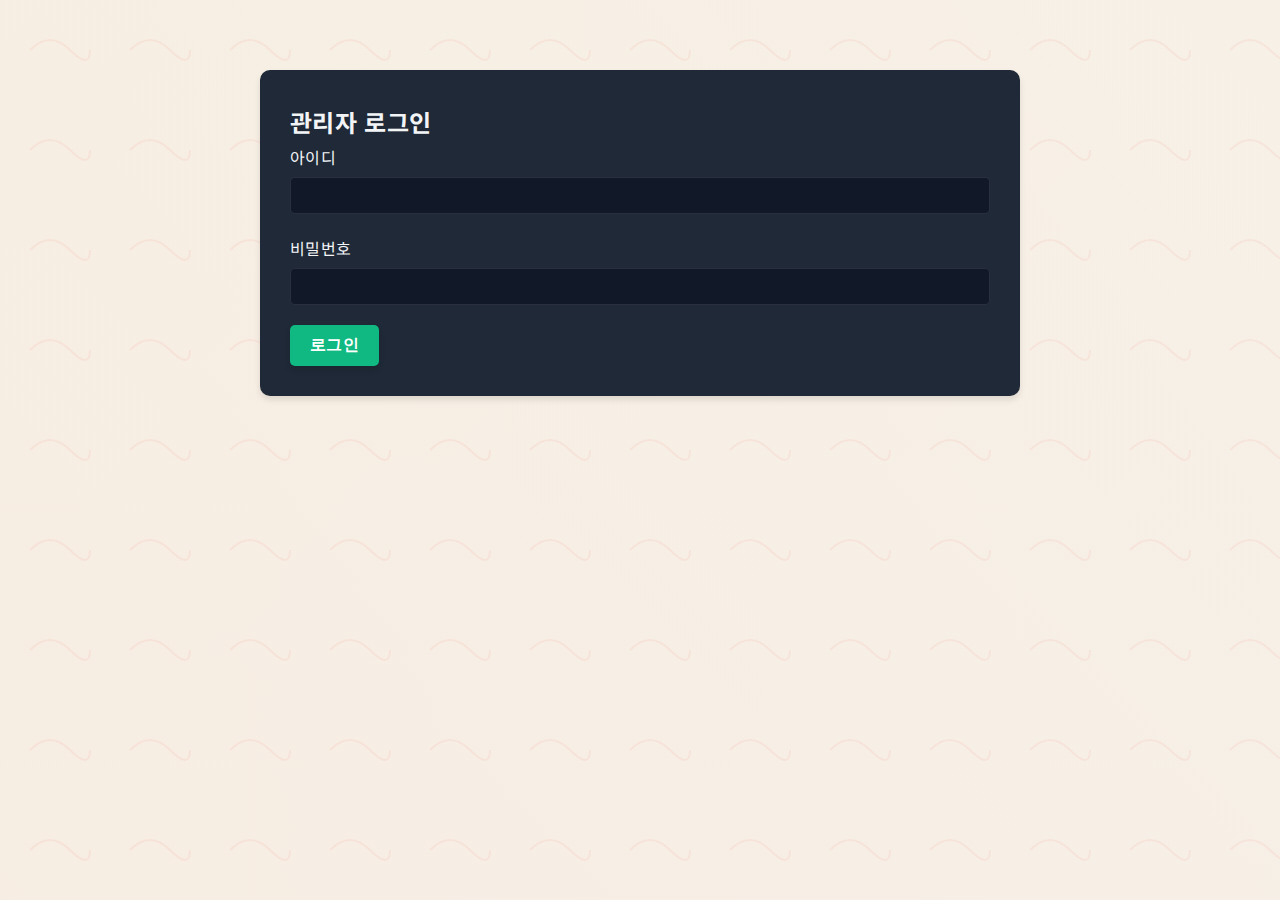
==== admin.html @ 3934724e "관리자 페이지 추가 및 블로그 기능 구현" ====
<!DOCTYPE html>
<html lang="ko">
<head>
    <meta charset="UTF-8">
    <meta name="viewport" content="width=device-width, initial-scale=1.0">
    <title>CatTowel Admin</title>
    <link href="https://fonts.googleapis.com/css2?family=Noto+Sans+KR:wght@400;500;700&display=swap" rel="stylesheet">
    <link rel="stylesheet" href="css/style.css">
    <link rel="stylesheet" href="css/admin.css">
</head>
<body>
    <div class="admin-container">
        <div class="login-box">
            <h2>관리자 로그인</h2>
            <form id="login-form">
                <div class="input-group">
                    <label for="username">아이디</label>
                    <input type="text" id="username" required>
                </div>
                <div class="input-group">
                    <label for="password">비밀번호</label>
                    <input type="password" id="password" required>
                </div>
                <button type="submit" class="btn-primary">로그인</button>
            </form>
        </div>
        
        <div class="admin-panel" style="display: none;">
            <h2>블로그 관리</h2>
            <form id="post-form">
                <div class="input-group">
                    <label for="post-title">제목</label>
                    <input type="text" id="post-title" required>
                </div>
                <div class="input-group">
                    <label for="post-category">카테고리</label>
                    <select id="post-category" required>
                        <option value="story">스토리</option>
                        <option value="news">소식</option>
                        <option value="tips">팁과 노하우</option>
                    </select>
                </div>
                <div class="input-group">
                    <label for="post-summary">요약</label>
                    <textarea id="post-summary" rows="3" required></textarea>
                </div>
                <div class="input-group">
                    <label for="post-content">내용</label>
                    <textarea id="post-content" rows="10" required></textarea>
                </div>
                <button type="submit" class="btn-primary">게시하기</button>
            </form>
            <div class="post-list">
                <h3>게시물 목록</h3>
                <ul id="admin-post-list">
                    <!-- 게시물 목록이 여기에 동적으로 로드됩니다 -->
                </ul>
            </div>
        </div>
    </div>
    <script src="js/admin.js"></script>
</body>
</html>
---- css/style.css ----
/* Version: 1.0 */
/* Cache Control: no-cache */
/* Last Updated: 2024-03-23 */

/* Base Styles */
:root {
    --primary: #10B981;  /* 에메랄드 그린 */
    --secondary: #059669; /* 진한 에메랄드 */
    --accent: #F59E0B;   /* 골드 */
    --background: #111827; /* 진한 네이비 */
    --text: #F3F4F6;     /* 밝은 회색 */
    --text-secondary: #D1D5DB; /* 중간 회색 */
    --white: #ffffff;
    --gradient: linear-gradient(135deg, #059669, #10B981);
    --bg-color: #111827;
    --card-bg: #1F2937;
    --border-color: rgba(255, 255, 255, 0.1);
    --hover-color: #374151;
    --mystic-gradient: linear-gradient(135deg, #FF6B6B, #FFE66D);
}

* {
    margin: 0;
    padding: 0;
    box-sizing: border-box;
}

html {
    scroll-behavior: smooth;
}

body {
    font-family: 'Noto Sans KR', sans-serif;
    line-height: 1.8;
    color: var(--text);
    background-color: var(--background);
    font-size: 16px;
    letter-spacing: 0.02em;
    background: 
        linear-gradient(45deg, rgba(255,107,107,0.1) 0%, rgba(255,107,107,0.05) 70%),
        linear-gradient(-45deg, rgba(78,205,196,0.1) 0%, rgba(78,205,196,0.05) 70%),
        linear-gradient(135deg, rgba(255,230,109,0.1) 0%, rgba(255,230,109,0.05) 70%),
        url('data:image/svg+xml,<svg width="100" height="100" viewBox="0 0 100 100" xmlns="http://www.w3.org/2000/svg"><path d="M30,50 Q50,30 70,50 T90,50" fill="none" stroke="rgba(255,107,107,0.1)" stroke-width="2"/></svg>') repeat;
    background-size: 400% 400%, 400% 400%, 400% 400%, 100px 100px;
    animation: 
        gradientBG 15s ease infinite,
        patternMove 20s linear infinite;
    position: relative;
}

@keyframes gradientBG {
    0% { background-position: 0% 50%, 0% 50%, 0% 50%, 0 0; }
    50% { background-position: 100% 50%, 100% 50%, 100% 50%, 50px 50px; }
    100% { background-position: 0% 50%, 0% 50%, 0% 50%, 100px 100px; }
}

@keyframes patternMove {
    0% { background-position: 0% 50%, 0% 50%, 0% 50%, 0 0; }
    100% { background-position: 0% 50%, 0% 50%, 0% 50%, 1000px 1000px; }
}

/* Navigation */
.main-nav {
    position: fixed;
    width: 100%;
    top: 0;
    z-index: 1000;
    background: rgba(31, 41, 55, 0.95);
    backdrop-filter: blur(10px);
    box-shadow: 0 2px 20px rgba(0, 0, 0, 0.2);
    border-bottom: 1px solid var(--border-color);
    transition: all 0.3s ease;
}

.main-nav.scrolled {
    background: rgba(255, 255, 255, 0.95);
    box-shadow: 0 2px 10px rgba(0, 0, 0, 0.1);
}

.nav-container {
    max-width: 1400px;
    margin: 0 auto;
    padding: 1rem 2rem;
    display: flex;
    justify-content: space-between;
    align-items: center;
}

.logo {
    font-size: 2rem;
    color: var(--primary);
    text-decoration: none;
    font-family: 'Playfair Display', serif;
    font-weight: 800;
    transition: color 0.3s ease;
    text-shadow: 2px 2px 0 rgba(255, 230, 109, 0.3);
}

.scrolled .logo {
    color: var(--primary);
}

.nav-links {
    display: flex;
    gap: 3rem;
    list-style: none;
    align-items: center;
}

.nav-links a {
    color: var(--text);
    text-decoration: none;
    font-weight: 500;
    font-size: 1.1rem;
    transition: all 0.3s ease;
    position: relative;
    padding: 0.5rem 0;
}

.scrolled .nav-links a {
    color: var(--primary);
}

.nav-links a::after {
    content: '';
    position: absolute;
    bottom: 0;
    left: 0;
    width: 0;
    height: 2px;
    background: var(--primary);
    transition: width 0.3s ease;
}

.nav-links a:hover::after {
    width: 100%;
}

.mobile-menu {
    display: none;
    background: none;
    border: none;
    font-size: 1.5rem;
    color: var(--white);
    cursor: pointer;
}

.scrolled .mobile-menu {
    color: var(--primary);
}

@media (max-width: 768px) {
    .nav-container {
        padding: 1rem;
    }

    .nav-links {
        display: none;
        position: absolute;
        top: 100%;
        left: 0;
        width: 100%;
        background: rgba(255, 255, 255, 0.95);
        padding: 1rem;
        flex-direction: column;
        gap: 1rem;
    }

    .nav-links.active {
        display: flex;
    }

    .mobile-menu {
        display: block;
    }
}

/* Hero Section */
.parallax-section {
    position: relative;
    min-height: 100vh;
    background: var(--gradient);
    overflow: hidden;
}

.hero-overlay {
    position: absolute;
    top: 0;
    left: 0;
    width: 100%;
    height: 100%;
    background: rgba(0, 0, 0, 0.3);
}

.hero-container {
    position: relative;
    max-width: 1200px;
    margin: 0 auto;
    padding: 120px 20px;
    display: flex;
    align-items: center;
    justify-content: space-between;
    z-index: 1;
}

.hero-text {
    flex: 1;
    color: var(--text);
    text-shadow: none;
}

.hero-text h1 {
    color: var(--white);
    font-size: 4.5rem;
    font-weight: 700;
    letter-spacing: -0.02em;
    line-height: 1.2;
    margin-bottom: 1.5rem;
    background: linear-gradient(45deg, var(--white), var(--primary));
    -webkit-background-clip: text;
    -webkit-text-fill-color: transparent;
}

.hero-text p {
    color: var(--text-secondary);
    font-size: 1.8rem;
    font-weight: 400;
    margin-bottom: 2.5rem;
}

.hero-quote {
    background: rgba(255, 107, 107, 0.1);
    border-left: 4px solid var(--primary);
    padding: 2rem;
    margin: 2rem 0;
}

.hero-quote blockquote {
    font-size: 1.2rem;
    font-style: italic;
    margin-bottom: 0.5rem;
}

.quote-author {
    font-size: 0.9rem;
    opacity: 0.8;
}

.hero-image {
    flex: 1;
    margin-left: 4rem;
    position: relative;
    animation: floatCat 6s ease-in-out infinite;
}

@keyframes floatCat {
    0% { transform: translateY(0) rotate(0deg); }
    25% { transform: translateY(-15px) rotate(2deg); }
    50% { transform: translateY(0) rotate(0deg); }
    75% { transform: translateY(15px) rotate(-2deg); }
    100% { transform: translateY(0) rotate(0deg); }
}

.hero-image::before {
    content: '😺';
    position: absolute;
    top: -30px;
    right: -10px;
    font-size: 24px;
    animation: catTalk 4s ease-in-out infinite;
    transform-origin: bottom right;
}

@keyframes catTalk {
    0% { transform: scale(0) rotate(0deg); opacity: 0; }
    10% { transform: scale(1.2) rotate(-10deg); opacity: 1; }
    20% { transform: scale(1) rotate(10deg); }
    30% { transform: scale(1.1) rotate(-5deg); }
    40% { transform: scale(1) rotate(5deg); }
    50% { transform: scale(1.1) rotate(0deg); }
    60% { transform: scale(1) rotate(5deg); }
    70% { transform: scale(1.1) rotate(-5deg); }
    80% { transform: scale(1) rotate(0deg); opacity: 1; }
    100% { transform: scale(0) rotate(0deg); opacity: 0; }
}

.image-frame {
    position: relative;
    padding: 20px;
    background: rgba(255, 255, 255, 0.1);
    border-radius: 10px;
    box-shadow: 0 10px 30px rgba(0, 0, 0, 0.2);
}

.image-frame img {
    width: 100%;
    border-radius: 5px;
    transition: transform 0.3s ease;
}

.image-frame:hover img {
    transform: scale(1.02);
}

/* 애니메이션 효과 */
.fade-in {
    opacity: 0;
    transform: translateY(20px);
    animation: fadeIn 0.8s ease forwards;
}

.fade-in-delay {
    opacity: 0;
    transform: translateY(20px);
    animation: fadeIn 0.8s ease forwards 0.3s;
}

.fade-in-delay-2 {
    opacity: 0;
    transform: translateY(20px);
    animation: fadeIn 0.8s ease forwards 0.6s;
}

.fade-in-delay-3 {
    opacity: 0;
    transform: translateY(20px);
    animation: fadeIn 0.8s ease forwards 0.9s;
}

.fade-in-delay-4 {
    opacity: 0;
    transform: translateY(20px);
    animation: fadeIn 0.8s ease forwards 1.2s;
}

@keyframes fadeIn {
    to {
        opacity: 1;
        transform: translateY(0);
    }
}

/* 섹션 스타일 */
.mystic-section {
    background: var(--background);
    padding: 100px 0;
    position: relative;
}

.section-title {
    color: var(--text);
    font-size: 3rem;
    font-weight: 700;
    text-align: center;
    margin-bottom: 3rem;
    position: relative;
}

.section-title::after {
    content: '';
    position: absolute;
    bottom: -1rem;
    left: 50%;
    transform: translateX(-50%);
    width: 80px;
    height: 3px;
    background: var(--gradient);
    border-radius: 2px;
}

.philosophical-text {
    font-size: 1.2rem;
    line-height: 2;
    color: var(--text);
    margin-bottom: 1.5rem;
}

.wisdom-quote {
    background: var(--card-bg);
    padding: 2rem;
    border-left: 4px solid var(--primary);
    margin: 2rem 0;
    border-radius: 10px;
}

.wisdom-quote q {
    color: var(--text);
    font-size: 1.2rem;
    font-style: italic;
    display: block;
    margin-bottom: 1rem;
}

.wisdom-quote cite {
    color: var(--primary);
    font-size: 0.9rem;
}

.image-caption {
    text-align: center;
    margin-top: 1rem;
    color: var(--text-secondary);
    font-size: 1.1rem;
    font-weight: 500;
    background: var(--card-bg);
    padding: 1rem;
    border-radius: 8px;
}

/* 버튼 스타일 */
.btn-primary {
    background: var(--primary);
    color: var(--white);
    font-weight: 600;
    padding: 1rem 2rem;
    border-radius: 8px;
    display: inline-flex;
    align-items: center;
    gap: 0.75rem;
    transition: all 0.3s cubic-bezier(0.4, 0, 0.2, 1);
    text-decoration: none;
    border: none;
    cursor: pointer;
    font-size: 1rem;
    letter-spacing: 0.025em;
    box-shadow: 0 4px 6px rgba(0, 0, 0, 0.1);
    position: relative;
    overflow: hidden;
}

.btn-primary::before {
    content: '';
    position: absolute;
    top: 0;
    left: 0;
    width: 100%;
    height: 100%;
    background: linear-gradient(45deg, transparent, rgba(255, 255, 255, 0.2), transparent);
    transform: translateX(-100%);
    transition: transform 0.6s;
}

.btn-primary:hover {
    background: var(--secondary);
    transform: translateY(-2px);
    box-shadow: 0 6px 12px rgba(0, 0, 0, 0.2);
}

.btn-primary:hover::before {
    transform: translateX(100%);
}

.btn-primary:active {
    transform: translateY(0);
    box-shadow: 0 2px 4px rgba(0, 0, 0, 0.1);
}

.btn-primary i {
    font-size: 1.2em;
    transition: transform 0.3s ease;
}

.btn-primary:hover i {
    transform: scale(1.1);
}

.hero-buttons {
    display: flex;
    gap: 1.5rem;
    margin-top: 2rem;
    flex-wrap: wrap;
}

.hero-buttons .btn-primary {
    min-width: 200px;
    justify-content: center;
}

@media (max-width: 768px) {
    .hero-buttons {
        flex-direction: column;
        gap: 1rem;
    }

    .hero-buttons .btn-primary {
        width: 100%;
    }
}

/* Connect on X 버튼 특별 스타일 */
.btn-primary.btn-x {
    background: #000000;
    color: var(--white);
}

.btn-primary.btn-x:hover {
    background: #1a1a1a;
}

/* Join Community 버튼 특별 스타일 */
.btn-primary.btn-join {
    background: var(--gradient);
    background-size: 200% 200%;
    animation: gradientMove 3s ease infinite;
}

@keyframes gradientMove {
    0% { background-position: 0% 50%; }
    50% { background-position: 100% 50%; }
    100% { background-position: 0% 50%; }
}

.btn-primary.btn-join:hover {
    background: var(--gradient);
    background-size: 200% 200%;
    transform: translateY(-2px);
}

.btn-outline {
    background: transparent;
    color: var(--white);
    border: 2px solid var(--white);
    margin-left: 1rem;
}

.btn-outline:hover {
    background: rgba(255, 255, 255, 0.1);
    transform: translateY(-2px);
}

/* Section Styles */
section {
    padding: 6rem 0;
}

.section-container {
    max-width: 1400px;
    margin: 0 auto;
    padding: 0 2rem;
}

section h2 {
    font-size: 3rem;
    text-align: center;
    margin-bottom: 4rem;
    color: var(--primary);
    font-family: 'Playfair Display', serif;
}

/* About Section */
.about-content {
    display: flex;
    align-items: center;
    gap: 4rem;
}

.about-image {
    flex: 1;
    position: relative;
    border-radius: 20px;
    overflow: hidden;
    box-shadow: 0 10px 30px rgba(0, 0, 0, 0.3);
}

.about-image img {
    width: 100%;
    border-radius: 20px;
    transition: transform 0.3s ease;
}

.about-image:hover img {
    transform: scale(1.05);
}

.about-text {
    flex: 1;
    color: var(--text);
}

.about-text p {
    font-size: 1.2rem;
    line-height: 1.8;
}

/* Universe Section */
.universe-section {
    background: var(--background);
    padding: 100px 0;
    position: relative;
}

.universe-grid {
    display: grid;
    grid-template-columns: repeat(auto-fit, minmax(300px, 1fr));
    gap: 2rem;
}

.universe-card {
    background: var(--card-bg);
    border-radius: 20px;
    overflow: hidden;
    box-shadow: 0 10px 30px rgba(0, 0, 0, 0.3);
    transition: all 0.3s ease;
    border: 1px solid var(--border-color);
}

.universe-card:hover {
    transform: translateY(-10px);
    box-shadow: 0 15px 40px rgba(0, 0, 0, 0.4);
}

.universe-card img {
    width: 100%;
    height: 250px;
    object-fit: cover;
    transition: transform 0.3s ease;
}

.universe-card:hover img {
    transform: scale(1.05);
}

.universe-card h3 {
    font-size: 1.5rem;
    margin: 1.5rem;
    color: var(--primary);
}

.universe-card p {
    padding: 0 1.5rem 1.5rem;
    color: var(--text);
    line-height: 1.6;
}

/* Community Section */
.community-content {
    text-align: center;
    max-width: 800px;
    margin: 0 auto;
}

.community-text {
    margin-bottom: 3rem;
}

.community-text p {
    font-size: 1.2rem;
    line-height: 1.8;
}

.social-button {
    display: inline-flex;
    align-items: center;
    gap: 1rem;
    padding: 1rem 2rem;
    background: var(--primary);
    color: var(--white);
    text-decoration: none;
    border-radius: 50px;
    font-weight: 500;
    transition: all 0.3s ease;
}

.social-button:hover {
    background: var(--secondary);
    transform: translateY(-3px);
    box-shadow: 0 10px 20px rgba(0,0,0,0.1);
}

/* Gallery Section */
.gallery-section {
    background: var(--background);
    padding: 100px 0;
    position: relative;
}

.gallery-grid {
    display: grid;
    grid-template-columns: repeat(auto-fit, minmax(300px, 1fr));
    gap: 2rem;
    padding: 0 20px;
}

.gallery-item {
    position: relative;
    border-radius: 15px;
    overflow: hidden;
    box-shadow: 0 10px 30px rgba(0, 0, 0, 0.3);
    transition: all 0.3s ease;
    background: var(--card-bg);
    border: 1px solid var(--border-color);
}

.gallery-item:hover {
    transform: translateY(-10px);
    box-shadow: 0 15px 40px rgba(0, 0, 0, 0.4);
}

.gallery-item img {
    width: 100%;
    height: 300px;
    object-fit: cover;
    transition: transform 0.3s ease;
}

.gallery-item:hover img {
    transform: scale(1.05);
}

.gallery-caption {
    position: absolute;
    bottom: 0;
    left: 0;
    right: 0;
    padding: 20px;
    background: linear-gradient(to top, var(--card-bg), transparent);
    color: var(--text);
    transform: translateY(100%);
    transition: transform 0.3s ease;
}

.gallery-item:hover .gallery-caption {
    transform: translateY(0);
}

@media (max-width: 768px) {
    .gallery-grid {
        grid-template-columns: repeat(auto-fit, minmax(250px, 1fr));
        gap: 1rem;
    }

    .gallery-caption {
        transform: translateY(0);
        background: linear-gradient(to top, rgba(0,0,0,0.8), rgba(0,0,0,0.4));
        padding: 15px;
    }
}

/* Contact Section */
.contact-section {
    background: var(--card-bg);
    padding: 80px 0;
    position: relative;
}

.contact-content {
    text-align: center;
    max-width: 600px;
    margin: 0 auto;
}

.contact-text {
    font-size: 1.2rem;
    margin-bottom: 2rem;
    opacity: 0.9;
    font-weight: 500;
}

.social-links {
    display: flex;
    justify-content: center;
    gap: 2rem;
}

.social-link {
    color: white;
    font-size: 2rem;
    transition: transform 0.3s ease;
    background: var(--accent);
}

.social-link:hover {
    transform: translateY(-5px);
    background: var(--secondary);
}

/* Footer */
footer {
    background: var(--card-bg);
    color: var(--text);
    padding: 4rem 0;
    position: relative;
    z-index: 1;
    border-top: 1px solid var(--border-color);
}

.footer-container {
    max-width: 1400px;
    margin: 0 auto;
    padding: 0 2rem;
}

.footer-content {
    position: relative;
    z-index: 1;
    display: grid;
    grid-template-columns: repeat(auto-fit, minmax(250px, 1fr));
    gap: 3rem;
}

.footer-content::before {
    content: '';
    position: absolute;
    top: 0;
    left: 0;
    right: 0;
    bottom: 0;
    background: url('data:image/svg+xml,<svg width="100" height="100" viewBox="0 0 100 100" xmlns="http://www.w3.org/2000/svg"><path d="M30,50 Q50,30 70,50 T90,50" fill="none" stroke="rgba(255,255,255,0.1)" stroke-width="2"/></svg>') repeat;
    z-index: -1;
    opacity: 0.1;
}

.footer-info h3,
.footer-links h3,
.footer-social h3 {
    font-size: 1.5rem;
    margin-bottom: 1.5rem;
    color: var(--text);
}

.footer-links ul {
    list-style: none;
    padding: 0;
}

.footer-links a {
    color: var(--text-secondary);
    text-decoration: none;
    display: block;
    margin-bottom: 0.5rem;
    transition: color 0.3s ease;
}

.footer-links a:hover {
    color: var(--primary);
}

.footer-social a {
    color: var(--text-secondary);
    font-size: 1.5rem;
    margin-right: 1rem;
    transition: all 0.3s ease;
}

.footer-social a:hover {
    color: var(--primary);
    transform: translateY(-2px);
}

.footer-bottom {
    text-align: center;
    padding-top: 2rem;
    margin-top: 2rem;
    border-top: 1px solid rgba(255,255,255,0.1);
}

/* Stories Section */
#stories {
    background: linear-gradient(to right, #f8f9fa, #e9ecef);
    padding: 80px 0;
}

.story-container {
    max-width: 1200px;
    margin: 0 auto;
}

.story-section {
    margin-bottom: 60px;
}

.story-section h3 {
    text-align: center;
    font-size: 2rem;
    margin-bottom: 40px;
    color: #2c3e50;
}

.story-grid {
    display: grid;
    grid-template-columns: repeat(auto-fit, minmax(300px, 1fr));
    gap: 30px;
    padding: 0 20px;
}

.story-card {
    background: white;
    padding: 30px;
    border-radius: 15px;
    box-shadow: 0 4px 6px rgba(0, 0, 0, 0.1);
    transition: transform 0.3s ease;
}

.story-card:hover {
    transform: translateY(-5px);
}

.story-card i {
    font-size: 2.5rem;
    color: #3498db;
    margin-bottom: 20px;
    display: block;
    text-align: center;
}

.story-card h4 {
    font-size: 1.5rem;
    color: #2c3e50;
    margin-bottom: 15px;
    text-align: center;
}

.story-card p {
    color: #666;
    line-height: 1.6;
    text-align: center;
}

.likes .story-card i {
    color: #27ae60;
}

.dislikes .story-card i {
    color: #e74c3c;
}

@media (max-width: 768px) {
    .story-grid {
        grid-template-columns: 1fr;
    }
    
    .story-card {
        padding: 20px;
    }
}

/* Daily Philosophy Section */
#daily-philosophy {
    background: linear-gradient(135deg, #f6f9fc 0%, #eef2f7 100%);
    padding: 80px 0;
}

.timeline-container {
    max-width: 1000px;
    margin: 0 auto;
    position: relative;
}

.timeline-container::before {
    content: '';
    position: absolute;
    left: 50px;
    top: 0;
    bottom: 0;
    width: 2px;
    background: #3498db;
}

.timeline-item {
    margin-bottom: 60px;
    position: relative;
}

.time-marker {
    position: absolute;
    left: 42px;
    top: 0;
    width: 20px;
    height: 20px;
    background: #3498db;
    border-radius: 50%;
    text-align: center;
    color: white;
    font-size: 0.8rem;
    line-height: 20px;
}

.time-marker::before {
    content: attr(data-time);
    position: absolute;
    left: -60px;
    top: 0;
    color: #3498db;
    font-weight: bold;
}

.timeline-content {
    margin-left: 100px;
    background: white;
    padding: 30px;
    border-radius: 15px;
    box-shadow: 0 4px 6px rgba(0, 0, 0, 0.1);
}

.philosophy-card {
    display: flex;
    gap: 30px;
}

.card-image {
    flex: 0 0 300px;
    height: 200px;
    border-radius: 10px;
    overflow: hidden;
    position: relative;
}

.morning-meditation {
    background-image: url('../images/cattowel (36).jpeg');
}

.lunch-sharing {
    background-image: url('../images/cattowel (37).jpeg');
}

.evening-gathering {
    background-image: url('../images/cattowel (47).jpeg');
}

.image-overlay {
    position: absolute;
    top: 0;
    left: 0;
    right: 0;
    bottom: 0;
    background: rgba(0, 0, 0, 0.3);
}

.philosophy-points {
    list-style: none;
    padding: 0;
    margin-top: 20px;
}

.philosophy-points li {
    margin-bottom: 10px;
    display: flex;
    align-items: center;
    gap: 10px;
}

.philosophy-points i {
    color: #3498db;
}

/* Training Stages Section */
#training-stages {
    background: linear-gradient(135deg, #2c3e50 0%, #3498db 100%);
    padding: 80px 0;
    color: white;
}

.stages-container {
    display: grid;
    grid-template-columns: repeat(auto-fit, minmax(280px, 1fr));
    gap: 30px;
    max-width: 1200px;
    margin: 0 auto;
    padding: 0 20px;
}

.stage-card {
    background: rgba(255, 255, 255, 0.1);
    border-radius: 15px;
    padding: 30px;
    backdrop-filter: blur(10px);
    transition: transform 0.3s ease;
}

.stage-card:hover {
    transform: translateY(-5px);
}

.stage-icon {
    width: 80px;
    height: 80px;
    background: rgba(255, 255, 255, 0.2);
    border-radius: 50%;
    display: flex;
    align-items: center;
    justify-content: center;
    margin: 0 auto 20px;
}

.stage-icon i {
    font-size: 2rem;
    color: white;
}

.stage-content h4 {
    color: #3498db;
    margin: 15px 0;
}

.stage-points {
    list-style: none;
    padding: 0;
    margin: 20px 0;
}

.stage-points li {
    margin-bottom: 10px;
    padding-left: 20px;
    position: relative;
}

.stage-points li::before {
    content: '•';
    position: absolute;
    left: 0;
    color: #3498db;
}

.progress-indicator {
    height: 4px;
    background: rgba(255, 255, 255, 0.2);
    border-radius: 2px;
    overflow: hidden;
}

.progress-bar {
    height: 100%;
    background: #3498db;
    transition: width 0.3s ease;
}

/* Responsive Design */
@media (max-width: 768px) {
    .philosophy-card {
        flex-direction: column;
    }

    .card-image {
        flex: 0 0 200px;
    }

    .timeline-container::before {
        left: 30px;
    }

    .time-marker {
        left: 22px;
    }

    .timeline-content {
        margin-left: 60px;
    }

    .stages-container {
        grid-template-columns: 1fr;
    }
}

/* Member System Section */
#member-system {
    background: linear-gradient(135deg, #1a2a6c 0%, #b21f1f 50%, #fdbb2d 100%);
    padding: 80px 0;
    color: white;
}

.member-intro {
    text-align: center;
    max-width: 800px;
    margin: 0 auto 50px;
}

.login-register {
    display: flex;
    gap: 30px;
    max-width: 1000px;
    margin: 0 auto 50px;
    padding: 0 20px;
}

.auth-box {
    flex: 1;
    background: rgba(255, 255, 255, 0.1);
    padding: 30px;
    border-radius: 15px;
    backdrop-filter: blur(10px);
}

.auth-form {
    display: flex;
    flex-direction: column;
    gap: 15px;
}

.auth-form input {
    padding: 12px;
    border: 1px solid #ddd;
    border-radius: 4px;
    font-size: 16px;
    width: 100%;
    box-sizing: border-box;
    background-color: #fff;
    color: #333;
    margin-bottom: 10px;
}

.auth-form input:focus {
    outline: none;
    border-color: #4a90e2;
    box-shadow: 0 0 0 2px rgba(74, 144, 226, 0.2);
}

.auth-form input::placeholder {
    color: #999;
}

.auth-form input[type="password"] {
    font-family: -apple-system, BlinkMacSystemFont, "Segoe UI", Roboto, "Helvetica Neue", Arial, sans-serif;
    letter-spacing: 0.1em;
}

.auth-form button {
    padding: 12px;
    background-color: #4a90e2;
    color: white;
    border: none;
    border-radius: 4px;
    cursor: pointer;
    font-size: 16px;
    width: 100%;
    margin-top: 10px;
}

.auth-form button:hover {
    background-color: #357abd;
}

.level-system {
    max-width: 1200px;
    margin: 0 auto;
    padding: 0 20px;
}

.level-grid {
    display: grid;
    grid-template-columns: repeat(auto-fit, minmax(250px, 1fr));
    gap: 30px;
    margin-top: 30px;
}

.level-card {
    background: rgba(255, 255, 255, 0.1);
    padding: 30px;
    border-radius: 15px;
    text-align: center;
    transition: transform 0.3s ease;
}

.level-card:hover {
    transform: translateY(-5px);
}

.level-icon {
    width: 60px;
    height: 60px;
    background: rgba(255, 255, 255, 0.2);
    border-radius: 50%;
    display: flex;
    align-items: center;
    justify-content: center;
    margin: 0 auto 20px;
}

.level-icon i {
    font-size: 1.5rem;
    color: white;
}

.level-requirement {
    margin-top: 15px;
    padding: 8px;
    background: rgba(0, 0, 0, 0.2);
    border-radius: 5px;
    font-size: 0.9rem;
}

/* Certification Board Section */
#certification-board {
    padding-top: 120px;  /* 네비게이션 바 높이만큼 여백 추가 */
    background: #f8f9fa;
}

.board-intro {
    text-align: center;
    margin-bottom: 40px;
}

.board-list {
    background: white;
    border-radius: 8px;
    box-shadow: 0 2px 4px rgba(0,0,0,0.1);
    overflow: hidden;
    margin-top: 40px;
}

.board-header {
    display: grid;
    grid-template-columns: 80px 1fr 150px 150px 100px;
    padding: 12px;
    background: #f8f9fa;
    border-bottom: 1px solid #ddd;
    font-weight: bold;
}

.post-item {
    display: grid;
    grid-template-columns: 80px 1fr 150px 150px 100px;
    padding: 12px;
    border-bottom: 1px solid #eee;
    transition: all 0.3s ease;
    cursor: pointer;
}

.post-item:hover {
    background-color: #f8f9fa;
}

.post-item .post-image {
    width: 40px;
    height: 40px;
    object-fit: cover;
    border-radius: 4px;
    margin-right: 10px;
}

/* 게시글 작성 모달 */
#post-modal .modal-content {
    max-width: 600px;
    padding: 30px;
    background: white;
    border-radius: 15px;
}

.post-container h3 {
    margin-bottom: 20px;
    font-size: 24px;
    color: var(--primary);
    text-align: center;
}

#post-form input[type="text"],
#post-form textarea {
    width: 100%;
    padding: 15px;
    margin-bottom: 20px;
    border: 1px solid #ddd;
    border-radius: 8px;
    font-size: 16px;
    transition: border-color 0.3s ease;
}

#post-form input[type="text"]:focus,
#post-form textarea:focus {
    outline: none;
    border-color: var(--accent);
}

#post-form textarea {
    min-height: 200px;
    resize: vertical;
}

.file-upload {
    margin-bottom: 20px;
}

#select-image {
    width: 100%;
    padding: 15px;
    display: flex;
    align-items: center;
    justify-content: center;
    gap: 10px;
    background: #f8f9fa;
    border: 2px dashed #ddd;
    color: var(--primary);
    border-radius: 8px;
    cursor: pointer;
    transition: all 0.3s ease;
}

#select-image:hover {
    background: #e9ecef;
    border-color: var(--accent);
}

#image-preview {
    margin-top: 20px;
    max-width: 100%;
    text-align: center;
}

#image-preview img {
    max-width: 100%;
    max-height: 300px;
    border-radius: 8px;
    box-shadow: 0 2px 4px rgba(0,0,0,0.1);
}

/* 이미지 선택 모달 */
#image-modal .modal-content {
    max-width: 800px;
    max-height: 80vh;
    overflow-y: auto;
    background: white;
    border-radius: 15px;
    padding: 30px;
}

.image-gallery-container h3 {
    margin-bottom: 20px;
    font-size: 24px;
    color: var(--primary);
    text-align: center;
}

.image-grid {
    display: grid;
    grid-template-columns: repeat(auto-fill, minmax(150px, 1fr));
    gap: 20px;
    padding: 20px;
}

.image-grid img {
    width: 100%;
    height: 150px;
    object-fit: cover;
    border-radius: 8px;
    cursor: pointer;
    transition: transform 0.3s ease;
    box-shadow: 0 2px 4px rgba(0,0,0,0.1);
}

.image-grid img:hover {
    transform: scale(1.05);
    box-shadow: 0 4px 8px rgba(0,0,0,0.2);
}

/* 반응형 디자인 */
@media (max-width: 768px) {
    .board-header,
    .post-item {
        grid-template-columns: 60px 1fr 100px;
    }

    .col-author,
    .col-likes {
        display: none;
    }

    #post-modal .modal-content,
    #image-modal .modal-content {
        width: 95%;
        margin: 20px auto;
        padding: 20px;
    }

    .image-grid {
        grid-template-columns: repeat(auto-fill, minmax(120px, 1fr));
        gap: 15px;
        padding: 15px;
    }

    #post-form input[type="text"],
    #post-form textarea {
        padding: 12px;
        font-size: 14px;
    }
}

/* User Menu Styles */
.user-menu {
    display: flex;
    align-items: center;
    gap: 0.3rem;
    margin-left: 0.5rem;
}

.user-email {
    color: var(--white);
    font-size: 0.75rem;
    max-width: 120px;
    overflow: hidden;
    text-overflow: ellipsis;
    white-space: nowrap;
}

.scrolled .user-email {
    color: var(--primary);
}

#logout-btn {
    padding: 0.2rem 0.5rem;
    font-size: 0.75rem;
    background: transparent;
    border: 1px solid var(--white);
    color: var(--white);
    border-radius: 3px;
    cursor: pointer;
    transition: all 0.3s ease;
}

.scrolled #logout-btn {
    border-color: var(--primary);
    color: var(--primary);
}

#logout-btn:hover {
    background: rgba(255, 255, 255, 0.1);
}

.scrolled #logout-btn:hover {
    background: rgba(44, 62, 80, 0.1);
}

.auth-buttons {
    display: flex;
    gap: 0.5rem;
}

.auth-buttons button {
    padding: 0.4rem 0.8rem;
    font-size: 0.85rem;
}

/* 인증 버튼 스타일 */
.auth-buttons {
    display: flex;
    gap: 1rem;
    align-items: center;
}

.auth-buttons button {
    padding: 0.8rem 1.5rem;
    border-radius: 50px;
    font-weight: 600;
    font-size: 1rem;
    transition: all 0.3s ease;
    cursor: pointer;
}

#show-login {
    background: transparent;
    color: var(--white);
    border: 2px solid var(--white);
}

#show-register {
    background: var(--accent);
    color: var(--white);
    border: none;
}

.scrolled #show-login {
    color: var(--primary);
    border-color: var(--primary);
}

.scrolled #show-register {
    background: var(--accent);
    color: var(--white);
}

#show-login:hover {
    background: rgba(255, 255, 255, 0.1);
}

#show-register:hover {
    background: #c0392b;
}

.scrolled #show-login:hover {
    background: rgba(44, 62, 80, 0.1);
}

/* 모달 스타일 */
.modal {
    display: none;
    position: fixed;
    z-index: 1000;
    left: 0;
    top: 0;
    width: 100%;
    height: 100%;
    background-color: rgba(0, 0, 0, 0.5);
    overflow-y: auto;
}

.modal-content {
    background-color: #fff;
    margin: 5vh auto;
    padding: 20px;
    border-radius: 15px;
    width: 90%;
    max-width: 600px;
    position: relative;
    box-shadow: 0 4px 6px rgba(0, 0, 0, 0.1);
}

.close {
    position: absolute;
    right: 20px;
    top: 20px;
    font-size: 28px;
    font-weight: bold;
    color: #666;
    cursor: pointer;
    z-index: 1;
}

.close:hover {
    color: #333;
}

.auth-container {
    padding: 20px;
}

.auth-section {
    padding: 20px 0;
}

.auth-section h3 {
    margin-bottom: 20px;
    text-align: center;
    color: #333;
    font-size: 24px;
}

.auth-form {
    display: flex;
    flex-direction: column;
    gap: 15px;
}

.auth-form input {
    padding: 12px;
    border: 1px solid #ddd;
    border-radius: 4px;
    font-size: 16px;
    width: 100%;
    box-sizing: border-box;
    background-color: #fff;
    color: #333;
    margin-bottom: 10px;
}

.auth-form input:focus {
    outline: none;
    border-color: #4a90e2;
    box-shadow: 0 0 0 2px rgba(74, 144, 226, 0.2);
}

.auth-form input::placeholder {
    color: #999;
}

.auth-form input[type="password"] {
    font-family: -apple-system, BlinkMacSystemFont, "Segoe UI", Roboto, "Helvetica Neue", Arial, sans-serif;
    letter-spacing: 0.1em;
}

.auth-form button {
    padding: 12px;
    background-color: #4a90e2;
    color: white;
    border: none;
    border-radius: 4px;
    cursor: pointer;
    font-size: 16px;
    width: 100%;
    margin-top: 10px;
}

.auth-form button:hover {
    background-color: #357abd;
}

/* 모바일 대응 */
@media (max-width: 768px) {
    .modal-content {
        margin: 10% auto;
        width: 95%;
    }
}

/* 입력 필드 포커스 스타일 */
.auth-form input:focus {
    outline: none;
    border-color: #4a90e2;
    box-shadow: 0 0 0 2px rgba(74, 144, 226, 0.2);
}

/* 비밀번호 입력 필드 특별 스타일 */
.auth-form input[type="password"] {
    font-family: -apple-system, BlinkMacSystemFont, "Segoe UI", Roboto, "Helvetica Neue", Arial, sans-serif;
    letter-spacing: 0.1em;
}

/* User Menu Styles */
.user-menu {
    display: flex;
    align-items: center;
    gap: 0.3rem;
    margin-left: 0.5rem;
}

.user-email {
    color: var(--white);
    font-size: 0.75rem;
    max-width: 120px;
    overflow: hidden;
    text-overflow: ellipsis;
    white-space: nowrap;
}

.scrolled .user-email {
    color: var(--primary);
}

#logout-btn {
    padding: 0.2rem 0.5rem;
    font-size: 0.75rem;
    background: transparent;
    border: 1px solid var(--white);
    color: var(--white);
    border-radius: 3px;
    cursor: pointer;
    transition: all 0.3s ease;
}

.scrolled #logout-btn {
    border-color: var(--primary);
    color: var(--primary);
}

#logout-btn:hover {
    background: rgba(255, 255, 255, 0.1);
}

.scrolled #logout-btn:hover {
    background: rgba(44, 62, 80, 0.1);
}

.auth-buttons {
    display: flex;
    gap: 0.5rem;
}

.auth-buttons button {
    padding: 0.4rem 0.8rem;
    font-size: 0.85rem;
}

/* 게시글 작성 모달 */
#post-modal .modal-content {
    max-width: 600px;
    padding: 30px;
}

.post-container h3 {
    margin-bottom: 20px;
    font-size: 24px;
    color: var(--primary);
}

#post-form input[type="text"],
#post-form textarea {
    width: 100%;
    padding: 12px;
    margin-bottom: 15px;
    border: 1px solid #ddd;
    border-radius: 4px;
    font-size: 14px;
}

#post-form textarea {
    min-height: 150px;
    resize: vertical;
}

.file-upload {
    margin-bottom: 20px;
}

#select-image {
    width: 100%;
    padding: 12px;
    display: flex;
    align-items: center;
    justify-content: center;
    gap: 8px;
    background: #f8f9fa;
    border: 1px solid #ddd;
    color: var(--primary);
}

#select-image:hover {
    background: #e9ecef;
}

#image-preview {
    margin-top: 15px;
    max-width: 100%;
    text-align: center;
}

#image-preview img {
    max-width: 100%;
    max-height: 300px;
    border-radius: 4px;
}

/* 이미지 선택 모달 */
#image-modal .modal-content {
    max-width: 800px;
    max-height: 80vh;
    overflow-y: auto;
}

.image-gallery-container h3 {
    margin-bottom: 20px;
    font-size: 24px;
    color: var(--primary);
}

.image-grid {
    display: grid;
    grid-template-columns: repeat(auto-fill, minmax(150px, 1fr));
    gap: 15px;
    padding: 15px;
}

.image-grid img {
    width: 100%;
    height: 150px;
    object-fit: cover;
    border-radius: 4px;
    cursor: pointer;
    transition: transform 0.2s;
}

.image-grid img:hover {
    transform: scale(1.05);
}

/* 반응형 디자인 */
@media (max-width: 768px) {
    .board-header,
    .post-item {
        grid-template-columns: 60px 1fr 100px;
    }

    .col-author,
    .col-likes {
        display: none;
    }

    #post-modal .modal-content,
    #image-modal .modal-content {
        width: 95%;
        margin: 20px auto;
    }

    .image-grid {
        grid-template-columns: repeat(auto-fill, minmax(120px, 1fr));
    }
}

/* 게시판 모달 스타일 */
.board-modal-content {
    max-width: 1000px !important;
    width: 90%;
    margin: 5vh auto !important;
    max-height: 90vh;
    background: white;
    border-radius: 15px;
    box-shadow: 0 4px 6px rgba(0, 0, 0, 0.1);
    position: relative;
    padding: 20px;
}

.board-container {
    height: 100%;
    display: flex;
    flex-direction: column;
}

.board-container .board-header {
    display: flex;
    justify-content: space-between;
    align-items: center;
    padding: 20px;
    border-bottom: 1px solid #eee;
    background: white;
}

.board-container .board-header h3 {
    font-size: 24px;
    color: var(--primary);
    margin: 0;
}

.board-list {
    flex: 1;
    overflow-y: auto;
    padding: 20px;
    background: white;
}

.board-content {
    display: flex;
    flex-direction: column;
    gap: 15px;
}

.post-item {
    display: grid;
    grid-template-columns: 80px 1fr 150px 150px;
    padding: 15px;
    background: #f8f9fa;
    border-radius: 8px;
    transition: all 0.3s ease;
    cursor: pointer;
    align-items: center;
}

.post-item:hover {
    background: #e9ecef;
    transform: translateY(-2px);
}

.post-item .post-image {
    width: 40px;
    height: 40px;
    object-fit: cover;
    border-radius: 4px;
}

.post-item .col-title {
    display: flex;
    align-items: center;
    gap: 10px;
}

.post-item .col-author {
    color: #666;
    font-size: 0.9rem;
}

.post-item .col-date {
    color: #666;
    font-size: 0.9rem;
    text-align: right;
}

.no-posts {
    text-align: center;
    padding: 40px;
    color: #666;
    font-size: 1.1rem;
}

/* 반응형 디자인 */
@media (max-width: 768px) {
    .board-modal-content {
        width: 95%;
        margin: 20px auto;
        padding: 20px;
    }

    .post-item {
        grid-template-columns: 1fr;
        gap: 10px;
    }

    .post-item .col-date {
        text-align: left;
    }
}

/* 언어 선택 메뉴 스타일 */
.language-selector {
    position: relative;
    margin-left: 20px;
}

.lang-btn {
    display: flex;
    align-items: center;
    gap: 8px;
    padding: 8px 16px;
    background: transparent;
    border: 1px solid rgba(255, 255, 255, 0.3);
    border-radius: 20px;
    color: var(--white);
    cursor: pointer;
    transition: all 0.3s ease;
}

.scrolled .lang-btn {
    border-color: var(--primary);
    color: var(--primary);
}

.lang-btn:hover {
    background: rgba(255, 255, 255, 0.1);
}

.scrolled .lang-btn:hover {
    background: rgba(44, 62, 80, 0.1);
}

.language-dropdown {
    position: absolute;
    top: calc(100% + 10px);
    right: 0;
    width: 180px;
    background: var(--white);
    border: 1px solid var(--border-color);
    border-radius: 8px;
    padding: 8px 0;
    box-shadow: 0 4px 12px rgba(0, 0, 0, 0.1);
    opacity: 0;
    visibility: hidden;
    transform: translateY(-10px);
    transition: all 0.3s ease;
    z-index: 1000;
    list-style: none;
}

.language-dropdown.show {
    opacity: 1;
    visibility: visible;
    transform: translateY(0);
}

.language-dropdown li {
    display: flex;
    align-items: center;
    padding: 8px 16px;
    cursor: pointer;
    transition: background-color 0.3s ease;
    color: var(--text);
}

.language-dropdown li:hover {
    background-color: rgba(44, 62, 80, 0.1);
}

.lang-flag {
    margin-right: 8px;
    font-size: 1.2em;
}

/* 다크 모드 지원 */
@media (prefers-color-scheme: dark) {
    :root {
        --bg-color: #1a1a1a;
        --text-color: #ffffff;
        --border-color: #333333;
        --hover-color: #2a2a2a;
    }
}

/* 모바일 대응 */
@media (max-width: 768px) {
    .nav-links {
        padding: 1rem;
    }

    .language-selector {
        width: 100%;
        margin: 10px 0;
    }

    .lang-btn {
        width: 100%;
        justify-content: center;
    }

    .language-dropdown {
        position: static;
        width: 100%;
        margin-top: 10px;
        box-shadow: none;
        border: none;
        background: transparent;
        display: none;
    }

    .language-dropdown.show {
        display: block;
    }

    .language-dropdown li {
        padding: 12px 16px;
        border-radius: 8px;
        background: rgba(255, 255, 255, 0.1);
        margin-bottom: 4px;
        color: var(--white);
    }

    .scrolled .language-dropdown li {
        background: rgba(44, 62, 80, 0.1);
        color: var(--primary);
    }
}

/* 물결 패턴 효과 제거 */
.wave-bg {
    display: none;
}

/* 배경 그라데이션 단순화 */
.hero {
    background: var(--background);
    position: relative;
}

.gallery-section {
    background: var(--background);
    padding: 80px 0;
    position: relative;
}

.contact-section {
    background: var(--card-bg);
    padding: 80px 0;
    position: relative;
}

/* 반짝이는 효과 */
.hero-image::after {
    content: '';
    position: absolute;
    top: -10%;
    left: -10%;
    width: 120%;
    height: 120%;
    background: linear-gradient(45deg, 
        rgba(255,255,255,0) 0%,
        rgba(255,255,255,0.1) 50%,
        rgba(255,255,255,0) 100%);
    animation: shine 4s ease-in-out infinite;
    pointer-events: none;
}

@keyframes shine {
    0% { transform: translateX(-100%) translateY(-100%) rotate(45deg); }
    50% { transform: translateX(100%) translateY(100%) rotate(45deg); }
    100% { transform: translateX(-100%) translateY(-100%) rotate(45deg); }
}

/* 떠다니는 이모지 효과 */
.floating-emojis {
    position: fixed;
    top: 0;
    left: 0;
    width: 100%;
    height: 100%;
    pointer-events: none;
    z-index: 1;
}

.floating-emoji {
    position: absolute;
    animation: float 10s linear infinite;
    opacity: 0.5;
    font-size: 20px;
}

@keyframes float {
    0% {
        transform: translateY(100vh) rotate(0deg);
        opacity: 0;
    }
    50% {
        opacity: 0.5;
    }
    100% {
        transform: translateY(-100px) rotate(360deg);
        opacity: 0;
    }
}

/* Latest Post Section */
.latest-post-section {
    background: var(--background);
    padding: 80px 0;
    position: relative;
}

.latest-post-container {
    background: var(--card-bg);
    border-radius: 15px;
    padding: 30px;
    margin: 30px 0;
    box-shadow: 0 4px 6px rgba(0, 0, 0, 0.1);
    transition: transform 0.3s ease;
}

.latest-post-container:hover {
    transform: translateY(-5px);
}

.latest-post-title {
    color: var(--primary);
    font-size: 1.8rem;
    margin-bottom: 15px;
}

.latest-post-meta {
    color: var(--text-secondary);
    font-size: 0.9rem;
    margin-bottom: 15px;
    display: flex;
    gap: 20px;
}

.latest-post-summary {
    color: var(--text);
    line-height: 1.6;
    margin-bottom: 20px;
}

.text-center {
    text-align: center;
}
---- css/admin.css ----
.admin-container {
    max-width: 800px;
    margin: 50px auto;
    padding: 20px;
}

.login-box {
    background: var(--card-bg);
    padding: 30px;
    border-radius: 10px;
    box-shadow: 0 4px 6px rgba(0, 0, 0, 0.1);
}

.admin-panel {
    background: var(--card-bg);
    padding: 30px;
    border-radius: 10px;
    margin-top: 20px;
    box-shadow: 0 4px 6px rgba(0, 0, 0, 0.1);
}

.input-group {
    margin-bottom: 20px;
}

.input-group label {
    display: block;
    margin-bottom: 5px;
    color: var(--text);
}

.input-group input,
.input-group select,
.input-group textarea {
    width: 100%;
    padding: 10px;
    border: 1px solid var(--border-color);
    border-radius: 5px;
    background: var(--background);
    color: var(--text);
}

.input-group textarea {
    resize: vertical;
}

.btn-primary {
    background: var(--primary);
    color: var(--white);
    padding: 10px 20px;
    border: none;
    border-radius: 5px;
    cursor: pointer;
    font-weight: 600;
    transition: all 0.3s ease;
}

.btn-primary:hover {
    background: var(--secondary);
    transform: translateY(-2px);
}

.post-list {
    margin-top: 30px;
}

.post-list h3 {
    color: var(--text);
    margin-bottom: 15px;
}

#admin-post-list {
    list-style: none;
    padding: 0;
}

#admin-post-list li {
    background: var(--background);
    padding: 15px;
    margin-bottom: 10px;
    border-radius: 5px;
    display: flex;
    justify-content: space-between;
    align-items: center;
}

#admin-post-list li .post-info {
    color: var(--text);
}

#admin-post-list li .post-actions {
    display: flex;
    gap: 10px;
}

.btn-edit,
.btn-delete {
    padding: 5px 10px;
    border: none;
    border-radius: 3px;
    cursor: pointer;
    font-size: 0.9em;
}

.btn-edit {
    background: var(--accent);
    color: var(--white);
}

.btn-delete {
    background: #dc3545;
    color: var(--white);
}
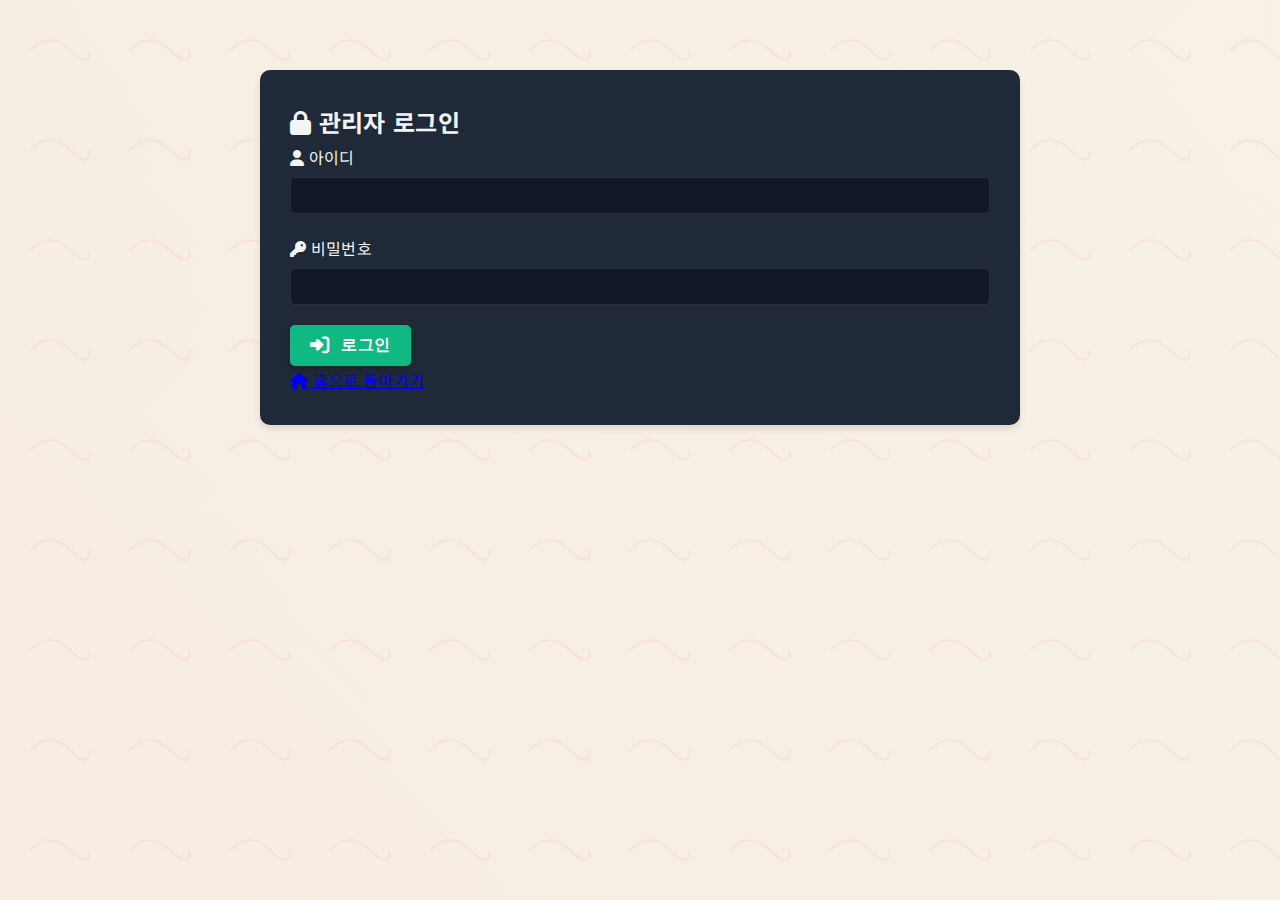
==== commit 469cd976: "관리자 페이지 에러 수정 및 UI 개선" ====
--- a/admin.html
+++ b/admin.html
@@ -4,36 +4,52 @@
     <meta charset="UTF-8">
     <meta name="viewport" content="width=device-width, initial-scale=1.0">
     <title>CatTowel Admin</title>
+    <!-- Favicon -->
+    <link rel="icon" type="image/x-icon" href="images/favicon.ico">
+    <!-- Font Awesome -->
+    <link rel="stylesheet" href="https://cdnjs.cloudflare.com/ajax/libs/font-awesome/6.5.1/css/all.min.css">
+    <!-- Google Fonts -->
     <link href="https://fonts.googleapis.com/css2?family=Noto+Sans+KR:wght@400;500;700&display=swap" rel="stylesheet">
+    <!-- Custom CSS -->
     <link rel="stylesheet" href="css/style.css">
     <link rel="stylesheet" href="css/admin.css">
 </head>
 <body>
     <div class="admin-container">
         <div class="login-box">
-            <h2>관리자 로그인</h2>
+            <h2><i class="fas fa-lock"></i> 관리자 로그인</h2>
             <form id="login-form">
                 <div class="input-group">
-                    <label for="username">아이디</label>
+                    <label for="username"><i class="fas fa-user"></i> 아이디</label>
                     <input type="text" id="username" required>
                 </div>
                 <div class="input-group">
-                    <label for="password">비밀번호</label>
+                    <label for="password"><i class="fas fa-key"></i> 비밀번호</label>
                     <input type="password" id="password" required>
                 </div>
-                <button type="submit" class="btn-primary">로그인</button>
+                <button type="submit" class="btn-primary">
+                    <i class="fas fa-sign-in-alt"></i> 로그인
+                </button>
             </form>
+            <div class="back-to-home">
+                <a href="index.html"><i class="fas fa-home"></i> 홈으로 돌아가기</a>
+            </div>
         </div>
         
         <div class="admin-panel" style="display: none;">
-            <h2>블로그 관리</h2>
+            <div class="admin-header">
+                <h2><i class="fas fa-pen"></i> 블로그 관리</h2>
+                <button id="logout-btn" class="btn-primary">
+                    <i class="fas fa-sign-out-alt"></i> 로그아웃
+                </button>
+            </div>
             <form id="post-form">
                 <div class="input-group">
-                    <label for="post-title">제목</label>
+                    <label for="post-title"><i class="fas fa-heading"></i> 제목</label>
                     <input type="text" id="post-title" required>
                 </div>
                 <div class="input-group">
-                    <label for="post-category">카테고리</label>
+                    <label for="post-category"><i class="fas fa-tag"></i> 카테고리</label>
                     <select id="post-category" required>
                         <option value="story">스토리</option>
                         <option value="news">소식</option>
@@ -41,17 +57,19 @@
                     </select>
                 </div>
                 <div class="input-group">
-                    <label for="post-summary">요약</label>
+                    <label for="post-summary"><i class="fas fa-align-left"></i> 요약</label>
                     <textarea id="post-summary" rows="3" required></textarea>
                 </div>
                 <div class="input-group">
-                    <label for="post-content">내용</label>
+                    <label for="post-content"><i class="fas fa-paragraph"></i> 내용</label>
                     <textarea id="post-content" rows="10" required></textarea>
                 </div>
-                <button type="submit" class="btn-primary">게시하기</button>
+                <button type="submit" class="btn-primary">
+                    <i class="fas fa-paper-plane"></i> 게시하기
+                </button>
             </form>
             <div class="post-list">
-                <h3>게시물 목록</h3>
+                <h3><i class="fas fa-list"></i> 게시물 목록</h3>
                 <ul id="admin-post-list">
                     <!-- 게시물 목록이 여기에 동적으로 로드됩니다 -->
                 </ul>
--- a/css/style.css
+++ b/css/style.css
@@ -2230,4 +2230,24 @@
 
 .text-center {
     text-align: center;
+}
+
+.admin-link {
+    display: flex;
+    align-items: center;
+    gap: 0.5rem;
+    padding: 0.5rem 1rem;
+    background-color: var(--primary);
+    color: var(--background) !important;
+    border-radius: 4px;
+    transition: all 0.3s ease;
+}
+
+.admin-link:hover {
+    background-color: var(--accent);
+    transform: translateY(-2px);
+}
+
+.admin-link i {
+    font-size: 0.9em;
 } 